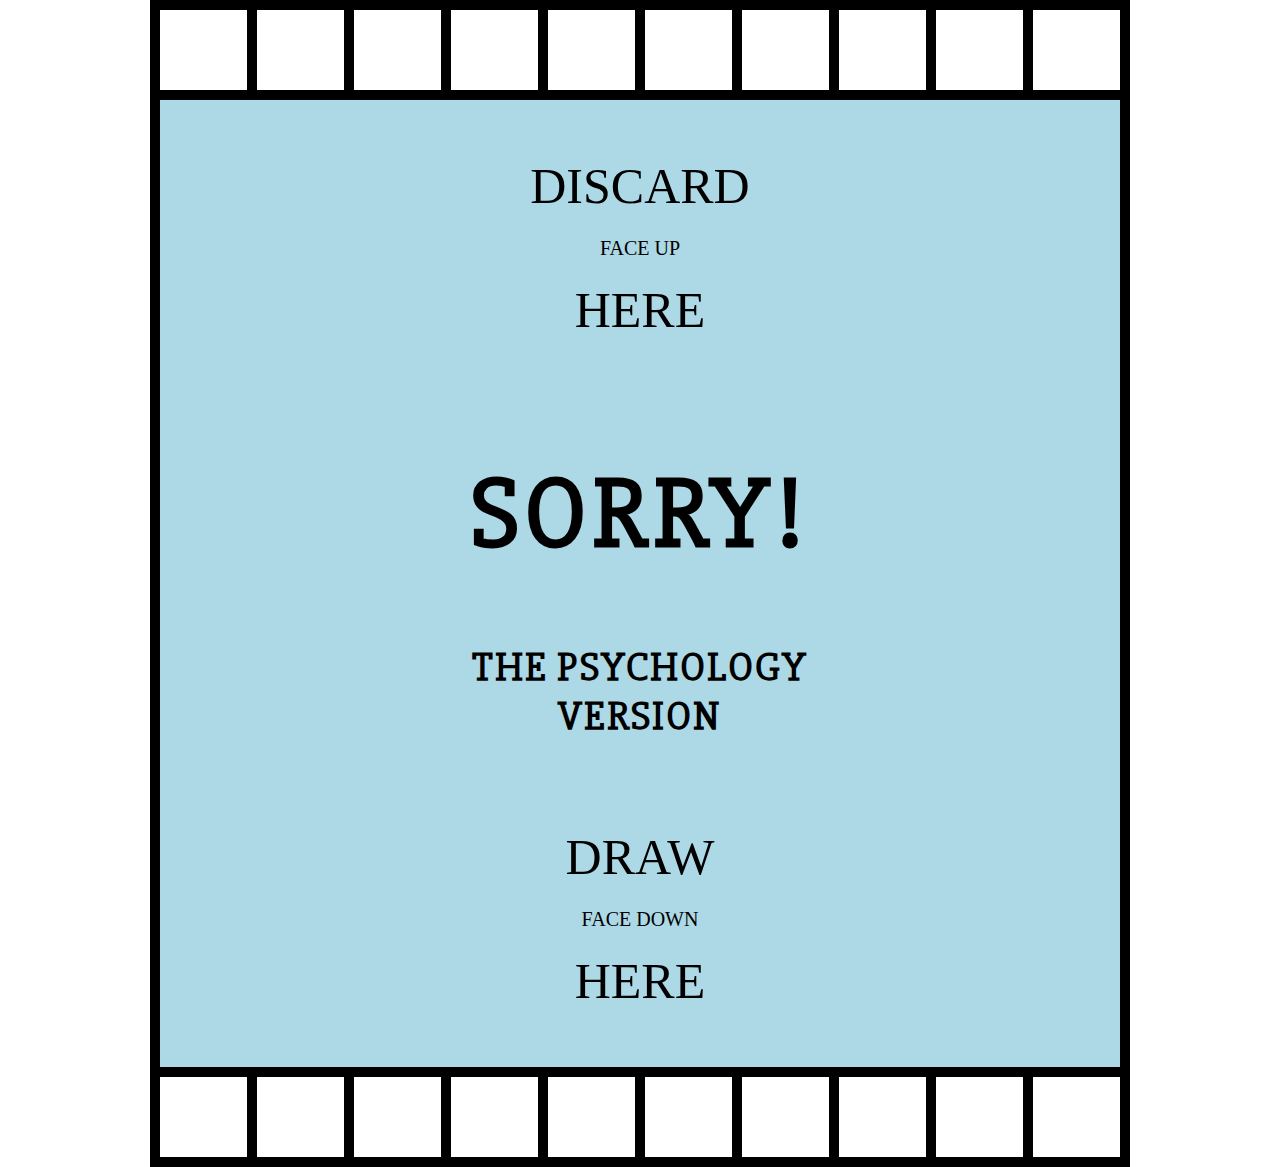
==== index.html @ 0b785bff "Fixed Top and Bottom Boxes" ====
<!DOCTYPE html>
<html>
<head>
    <meta charset="utf-8" />
    <title>Sorry! Psychology</title>
    <link rel="stylesheet" type="text/css" href="src/css/main.css" />
    <script src = "Game.js" type="text/javascript"> </script>
</head>
<body>
  <div class="table">
    <div class="board">
      <div class="topMoveArea">
      <div class="moveBlocks 1" id="sqaure"></div>
      <div class="moveBlocks 2" id="sqaure"></div>
      <div class="moveBlocks 3" id="sqaure"></div>
      <div class="moveBlocks 4" id="sqaure"></div>
      <div class="moveBlocks 5" id="sqaure"></div>
      <div class="moveBlocks 6" id="sqaure"></div>
      <div class="moveBlocks 7" id="sqaure"></div>
      <div class="moveBlocks 8" id="sqaure"></div>
      <div class="moveBlocks 9" id="sqaure"></div>
      <div class="moveBlocks 10" id="sqaure"></div>

    </div>
      <div class="center">

          <div class="cardDiscard" >
            <div class="CardActionArea">
              <p id="Text1">Discard</p>
              <p id="Text2">Face Up</p>
              <p id="Text1">Here</p>
            </div>
          </div>
          <div class="title">
            <h1>Sorry!</h1>
            <h3>The Psychology Version</h3>
          </div>
          <div class="cardDraw" >
            <div class="CardActionArea">
              <p id="Text1">Draw</p>
              <p id="Text2">Face Down</p>
              <p id="Text1">Here</p>
            </div>
          </div>
      </div>
      <div class="bottomMoveArea">
        <div class="moveBlocks 1" id="sqaure"></div>
        <div class="moveBlocks 2" id="sqaure"></div>
        <div class="moveBlocks 3" id="sqaure"></div>
        <div class="moveBlocks 4" id="sqaure"></div>
        <div class="moveBlocks 5" id="sqaure"></div>
        <div class="moveBlocks 6" id="sqaure"></div>
        <div class="moveBlocks 7" id="sqaure"></div>
        <div class="moveBlocks 8" id="sqaure"></div>
        <div class="moveBlocks 9" id="sqaure"></div>
        <div class="moveBlocks 10" id="sqaure"></div>
    </div>
    </div>
  </div>
</body>
</html>
---- src/css/main.css ----
@import url('https://fonts.googleapis.com/css?family=Slabo+27px');
/*
// =================
// COLORS
// =================
*/
	$black: #080808;
	$brown: #640303;
	$board: #fafaf8;
	$darkpurple: #5e3577;
	$lightblue: #d2eaf5;
	$purple: #b02f7c;
	$orange: #fa811d;
	$red: #f50c2b;
	$yellow: #ffed20;
	$green: #41994e;
	$darkblue: #5a6dba;

	// Property colors

	.darkpurple { background: $darkpurple; }
	.lightblue  { background: $lightblue; }
	.purple      { background: $purple; }
	.orange      { background: $orange; }
	.red         { background: $red; }
	.yellow      { background: $yellow; }
	.green       { background: $green; }
	.darkblue   { background: $darkblue; }

/*
// =================
// GLOBAL
// =================
*/
* {
	-webkit-touch-callout: none; /* iOS Safari */
	-webkit-user-select: none; /* Safari */
	-khtml-user-select: none; /* Konqueror HTML */
	-moz-user-select: none; /* Firefox */
	-ms-user-select: none; /* Internet Explorer/Edge */
	user-select: none; /* Non-prefixed version, currently
																supported by Chrome and Opera */
}
	body {
		margin: 0;
		padding: 0;
		font-weight: 300;
	  font-size: 10px;
	  color: black;
	  text-transform: uppercase;
	}
	.table {
		padding-left: 15em;
		padding-right: 15em;
	}
	.board {
		border: 5px solid black;
		margin: 0 auto;
		width: auto;
		height: auto;

	}
	/*
	// ======================
	// CENTER OF THE BOARD
	// ======================
	*/
	.center {
		height: auto;
		border: 5px solid black;
		background-color: lightblue;
	}
	.cardDiscard {
		margin: 0 auto;
		width: 300px;
		height: auto;
		margin-top: 1em;
		transform: rotate(90deg);
	}
	.cardDraw {
		margin: 0 auto;
		width: 300px;
		height: auto;
		margin-bottom: 1em;
		transform: rotate(90deg);
	}

	.CardActionArea {
		padding-top: 2em;
		padding-bottom: 2em;
		text-align: center;
		transform: rotate(-90deg);
		line-height: 12px;
	}

	#Text1 {
		font-size: 50px;
	}

	#Text2 {
		font-size: 20px;
	}

	.title {
		margin: 0 auto;
		padding: -20px;
		width: 500px;
		height: auto;
		font-family: 'Slabo 27px', serif;
		position: relative;
		text-align: center;
	}

	.title h1 {
		letter-spacing: 5px;
		text-transform: uppercase;
		font-size: 100px;
	}

	.title h3 {
		letter-spacing: 2px;
		font-size: 40px;
	}
	/*
	// ======================
	// EDGE OF THE BOARD
	// ======================
	*/
	#square {

	}
	.moveBlocks {
		width: auto;
		height: 80px;
		border: 5px solid black;
		color: #0000;

	}
	.topMoveArea {
		display: grid;
		grid-template-columns: repeat(10, 1fr);
		grid-template-rows: auto;
	}
	.bottomMoveArea {
		display: grid;
		grid-template-columns: repeat(10, 1fr);
		grid-template-rows: auto;
	}
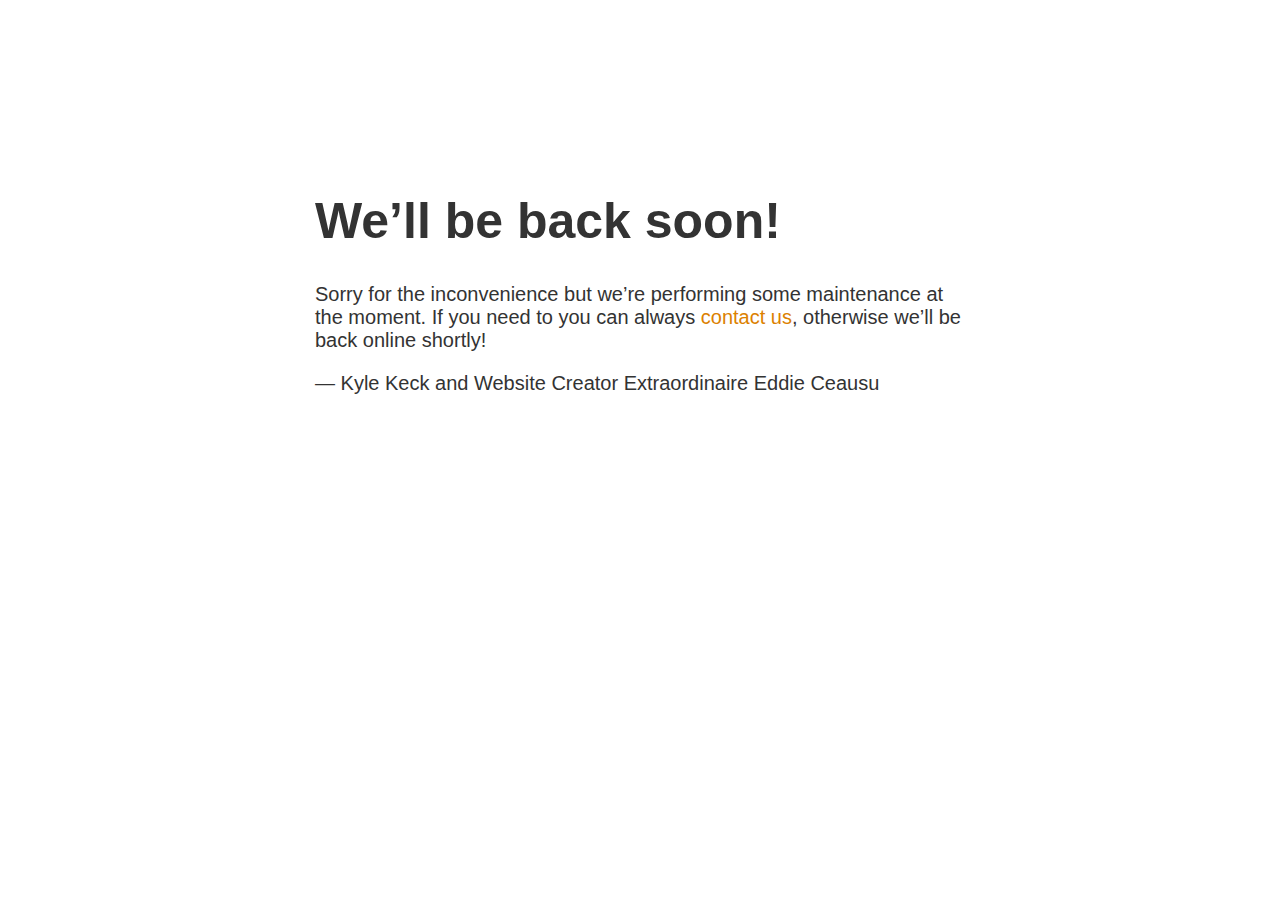
==== commit a02e1f53: "moved files" ====
--- a/index.html
+++ b/index.html
@@ -1,61 +1,18 @@
-<!DOCTYPE html>
-<html>
-<head>
-    <meta charset="utf-8" />
-    <title>Sorry! Psychology</title>
-    <link rel="stylesheet" type="text/css" href="src/css/main.css" />
-    <script src = "Game.js" type="text/javascript"> </script>
-</head>
-<body>
-  <div class="table">
-    <div class="board">
-      <div class="topMoveArea">
-      <div class="moveBlocks 1" id="sqaure"></div>
-      <div class="moveBlocks 2" id="sqaure"></div>
-      <div class="moveBlocks 3" id="sqaure"></div>
-      <div class="moveBlocks 4" id="sqaure"></div>
-      <div class="moveBlocks 5" id="sqaure"></div>
-      <div class="moveBlocks 6" id="sqaure"></div>
-      <div class="moveBlocks 7" id="sqaure"></div>
-      <div class="moveBlocks 8" id="sqaure"></div>
-      <div class="moveBlocks 9" id="sqaure"></div>
-      <div class="moveBlocks 10" id="sqaure"></div>
+<!doctype html>
+<title>Site Maintenance</title>
+<style>
+  body { text-align: center; padding: 150px; }
+  h1 { font-size: 50px; }
+  body { font: 20px Helvetica, sans-serif; color: #333; }
+  article { display: block; text-align: left; width: 650px; margin: 0 auto; }
+  a { color: #dc8100; text-decoration: none; }
+  a:hover { color: #333; text-decoration: none; }
+</style>
 
+<article>
+    <h1>We&rsquo;ll be back soon!</h1>
+    <div>
+        <p>Sorry for the inconvenience but we&rsquo;re performing some maintenance at the moment. If you need to you can always <a href="mailto:s807230@student.knoxschools.org">contact us</a>, otherwise we&rsquo;ll be back online shortly!</p>
+        <p>&mdash; Kyle Keck and Website Creator Extraordinaire Eddie Ceausu</p>
     </div>
-      <div class="center">
-
-          <div class="cardDiscard" >
-            <div class="CardActionArea">
-              <p id="Text1">Discard</p>
-              <p id="Text2">Face Up</p>
-              <p id="Text1">Here</p>
-            </div>
-          </div>
-          <div class="title">
-            <h1>Sorry!</h1>
-            <h3>The Psychology Version</h3>
-          </div>
-          <div class="cardDraw" >
-            <div class="CardActionArea">
-              <p id="Text1">Draw</p>
-              <p id="Text2">Face Down</p>
-              <p id="Text1">Here</p>
-            </div>
-          </div>
-      </div>
-      <div class="bottomMoveArea">
-        <div class="moveBlocks 1" id="sqaure"></div>
-        <div class="moveBlocks 2" id="sqaure"></div>
-        <div class="moveBlocks 3" id="sqaure"></div>
-        <div class="moveBlocks 4" id="sqaure"></div>
-        <div class="moveBlocks 5" id="sqaure"></div>
-        <div class="moveBlocks 6" id="sqaure"></div>
-        <div class="moveBlocks 7" id="sqaure"></div>
-        <div class="moveBlocks 8" id="sqaure"></div>
-        <div class="moveBlocks 9" id="sqaure"></div>
-        <div class="moveBlocks 10" id="sqaure"></div>
-    </div>
-    </div>
-  </div>
-</body>
-</html>
+</article>
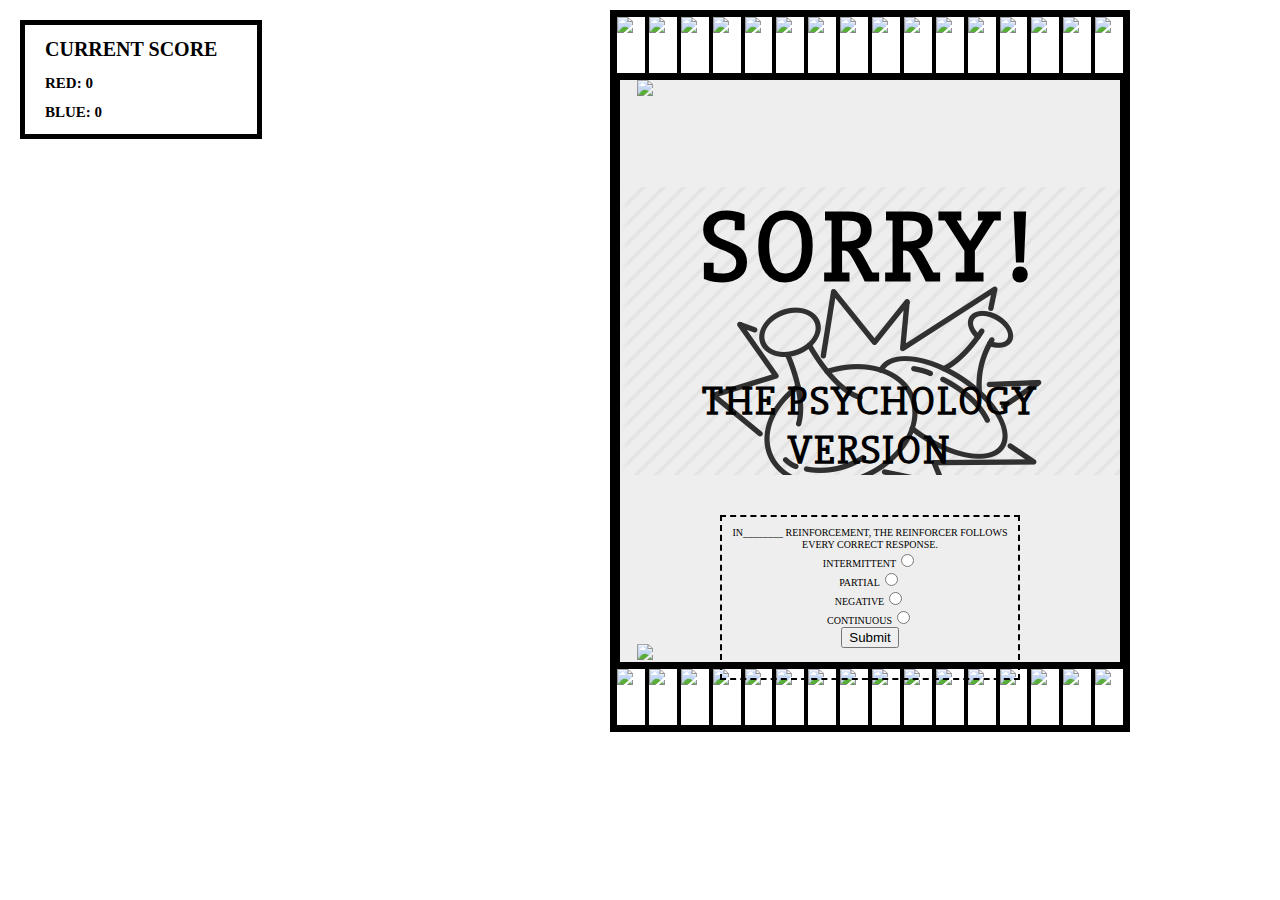
==== commit 39f929f0: "Final changes for the day" ====
--- a/index.html
+++ b/index.html
@@ -1,18 +1,123 @@
-<!doctype html>
-<title>Site Maintenance</title>
-<style>
-  body { text-align: center; padding: 150px; }
-  h1 { font-size: 50px; }
-  body { font: 20px Helvetica, sans-serif; color: #333; }
-  article { display: block; text-align: left; width: 650px; margin: 0 auto; }
-  a { color: #dc8100; text-decoration: none; }
-  a:hover { color: #333; text-decoration: none; }
-</style>
+<!DOCTYPE html>
+<html>
 
-<article>
-    <h1>We&rsquo;ll be back soon!</h1>
-    <div>
-        <p>Sorry for the inconvenience but we&rsquo;re performing some maintenance at the moment. If you need to you can always <a href="mailto:s807230@student.knoxschools.org">contact us</a>, otherwise we&rsquo;ll be back online shortly!</p>
-        <p>&mdash; Kyle Keck and Website Creator Extraordinaire Eddie Ceausu</p>
+<head>
+    <meta charset="utf-8" />
+    <title>Sorry! Psychology</title>
+    <link rel="stylesheet" type="text/css" href="src/css/main.css" />
+    <!-- Global site tag (gtag.js) - Google Analytics -->
+    <script async src="https://www.googletagmanager.com/gtag/js?id=UA-119138672-1"></script>
+    <script>
+      window.dataLayer = window.dataLayer || [];
+      function gtag(){dataLayer.push(arguments);}
+      gtag('js', new Date());
+
+      gtag('config', 'UA-119138672-1');
+    </script>
+
+    <script src="src/js/Game.js" type="text/javascript"></script>
+</head>
+
+<body>
+  <div class="scoreTable">
+    <p class="currentScore">
+      <h1>Current Score</h1>
+      <h2 id="Score 1">Red: 0</h2>
+      <h2 id="Score 2">Blue: 0</h2>
+      <p class="modifyable">
+      </p>
+    </p>
+  </div>
+    <div class="table">
+
+        <div class="board">
+
+            <div class="horizontal-row top-row">
+                <div class="moveBlocks 1"><img class="interImg" src="src/tools/gfx/blue-piece.jpg"></div>
+                <div class="moveBlocks 2"><img class="interImg" src="src/tools/gfx/blank.jpg"></div>
+                <div class="moveBlocks 3"><img class="interImg" src="src/tools/gfx/blank.jpg"></div>
+                <div class="moveBlocks 4"><img class="interImg" src="src/tools/gfx/blank.jpg"></div>
+                <div class="moveBlocks 5"><img class="interImg" src="src/tools/gfx/blank.jpg"></div>
+                <div class="moveBlocks 6"><img class="interImg" src="src/tools/gfx/blank.jpg"></div>
+                <div class="moveBlocks 7"><img class="interImg" src="src/tools/gfx/blank.jpg"></div>
+                <div class="moveBlocks 8"><img class="interImg" src="src/tools/gfx/blank.jpg"></div>
+                <div class="moveBlocks 9"><img class="interImg" src="src/tools/gfx/blank.jpg"></div>
+                <div class="moveBlocks 10"><img class="interImg" src="src/tools/gfx/blank.jpg"></div>
+                <div class="moveBlocks 11"><img class="interImg" src="src/tools/gfx/blank.jpg"></div>
+                <div class="moveBlocks 12"><img class="interImg" src="src/tools/gfx/blank.jpg"></div>
+                <div class="moveBlocks 13"><img class="interImg" src="src/tools/gfx/blank.jpg"></div>
+                <div class="moveBlocks 14"><img class="interImg" src="src/tools/gfx/blank.jpg"></div>
+                <div class="moveBlocks 15"><img class="interImg" src="src/tools/gfx/blank.jpg"></div>
+                <div class="moveBlocks 16"><img class="interImg" src="src/tools/gfx/blank.jpg"></div>
+
+            </div>
+
+            <div class="center">
+
+                <div class="content">
+                  <div class="start-blue">
+                      <img src="src/tools/gfx/blue-start-four.png">
+                  </div>
+                    <div class="cardDiscard">
+                        <div class="Previous-Question">
+                            <p id="Text2"></p>
+                        </div>
+                    </div>
+
+
+
+                </div>
+                <div class="title">
+                    <h1>Sorry!</h1>
+                    <h3>The Psychology Version</h3>
+                </div>
+                <div class="content">
+                    <div class="cardDraw">
+                        <div class="Current-Question">
+                            <p id="Text1">
+                              <form action="">
+                                In________ reinforcement, the reinforcer follows every correct response.<br>
+                                intermittent<input type="radio" value="A">
+                                <br>
+                                partial<input type="radio" value="B">
+                                <br>
+                                negative<input type="radio" value="C">
+                                <br>
+                                Continuous<input type="radio" value="D">
+                                <br>
+                                <input type="submit" value="Submit">
+                              </form>
+</p>
+                        </div>
+                    </div>
+                    <div class="start-red">
+                        <img src="src/tools/gfx/red-start-four.png">
+                    </div>
+
+                </div>
+            </div>
+
+            <div class="horizontal-row bottom-row">
+                <div class="moveBlocks 17"><img class="interImg" src="src/tools/gfx/red-piece.jpg"></div>
+                <div class="moveBlocks 18"><img class="interImg" src="src/tools/gfx/blank.jpg"></div>
+                <div class="moveBlocks 19"><img class="interImg" src="src/tools/gfx/blank.jpg"></div>
+                <div class="moveBlocks 20"><img class="interImg" src="src/tools/gfx/blank.jpg"></div>
+                <div class="moveBlocks 21"><img class="interImg" src="src/tools/gfx/blank.jpg"></div>
+                <div class="moveBlocks 22"><img class="interImg" src="src/tools/gfx/blank.jpg"></div>
+                <div class="moveBlocks 23"><img class="interImg" src="src/tools/gfx/blank.jpg"></div>
+                <div class="moveBlocks 24"><img class="interImg" src="src/tools/gfx/blank.jpg"></div>
+                <div class="moveBlocks 25"><img class="interImg" src="src/tools/gfx/blank.jpg"></div>
+                <div class="moveBlocks 26"><img class="interImg" src="src/tools/gfx/blank.jpg"></div>
+                <div class="moveBlocks 27"><img class="interImg" src="src/tools/gfx/blank.jpg"></div>
+                <div class="moveBlocks 28"><img class="interImg" src="src/tools/gfx/blank.jpg"></div>
+                <div class="moveBlocks 29"><img class="interImg" src="src/tools/gfx/blank.jpg"></div>
+                <div class="moveBlocks 30"><img class="interImg" src="src/tools/gfx/blank.jpg"></div>
+                <div class="moveBlocks 31"><img class="interImg" src="src/tools/gfx/blank.jpg"></div>
+                <div class="moveBlocks 32"><img class="interImg" src="src/tools/gfx/blank.jpg"></div>
+            </div>
+
+        </div>
     </div>
-</article>
+</body>
+
+</html>
--- a/src/css/main.css
+++ b/src/css/main.css
@@ -0,0 +1,175 @@
+@import url('https://fonts.googleapis.com/css?family=Slabo+27px');
+/*
+// =================
+// COLORS
+// =================
+*/
+	$black: #080808;
+	$brown: #640303;
+	$board: #fafaf8;
+	$darkpurple: #5e3577;
+	$lightblue: #d2eaf5;
+	$purple: #b02f7c;
+	$orange: #fa811d;
+	$red: #f50c2b;
+	$yellow: #ffed20;
+	$green: #41994e;
+	$darkblue: #5a6dba;
+
+	// Property colors
+
+	.darkpurple { background: $darkpurple; }
+	.lightblue  { background: $lightblue; }
+	.purple      { background: $purple; }
+	.orange      { background: $orange; }
+	.red         { background: $red; }
+	.yellow      { background: $yellow; }
+	.green       { background: $green; }
+	.darkblue   { background: $darkblue; }
+
+/*
+// =================
+// GLOBAL
+// =================
+*/
+
+	body {
+		margin: 0;
+		padding: 0;
+		font-weight: 300;
+	  font-size: 10px;
+	  color: black;
+	  text-transform: uppercase;
+	}
+	.table {
+		padding-left: 15em;
+		padding-right: 15em;
+
+	}
+	.board {
+		border: 5px solid black;
+		margin: 0 auto;
+		margin-top: 1em;
+		margin-bottom: 1em;
+		width: auto;
+		height: auto;
+		float: right;
+	}
+	.scoreTable {
+		border: 5px solid black;
+		margin: 0 auto;
+		padding-right: 4em;
+		padding-left: 2em;
+		margin-left: 2em;
+    margin-top: 2em;
+		width: auto;
+		height: auto;
+		float: left;
+	}
+	/*
+	// ======================
+	// CENTER OF THE BOARD
+	// ======================
+	*/
+	.center {
+		height: auto;
+		border: 5px solid black;
+		background-color: #eee;
+	}
+	.content {
+		width: 100%;
+		text-align: center;
+	}
+	.cardDiscard {
+		display: inline-block;
+		margin: 0 auto;
+		width: 300px;
+		margin-top: 1em;
+		transform: rotate(90deg);
+	}
+	.cardDraw {
+		display: inline-block;
+		margin: 0 auto;
+		width: 300px;
+		height: auto;
+		margin-bottom: -4em;
+		transform: rotate(90deg);
+	}
+
+	.Current-Question {
+		height: auto;
+		padding-bottom: 2em;
+		border: 2px dashed black;
+		text-align: center;
+		transform: rotate(-90deg);
+		line-height: 12px;
+	}
+	.start-red {
+		width: 50px;
+
+	}
+	.home-red {
+		left: 50;
+		width: 50px;
+
+	}
+	.home-blue {
+		width: 50px;
+
+	}
+	.start-blue {
+		width: 50px;
+
+	}
+	#Text1, #Text2{
+		font-size: 150px !;
+		font-weight: bold;
+	}
+
+
+	.title {
+		margin: 0 auto;
+		padding: -20px;
+		width: 500px;
+		height: auto;
+		font-family: 'Slabo 27px', serif;
+		position: relative;
+		text-align: center;
+		background: url("../tools/gfx/HomePicture.png");
+		background-position-y: 25%;
+	}
+
+	.title h1 {
+		letter-spacing: 5px;
+		text-transform: uppercase;
+		font-size: 100px;
+	}
+
+	.title h3 {
+		letter-spacing: 2px;
+		font-size: 40px;
+		font-weight: bold;
+	}
+
+	/*
+	// ======================
+	// MOVE AREA OF THE BOARD
+	// ======================
+	*/
+
+	.moveBlocks {
+		border: 2px solid black;
+		color: #0000;
+	}
+	.interImg {
+		height: 60px;
+		width: auto;
+		overflow: hidden;
+	}
+	.horizontal-row {
+		display: grid;
+		grid-template-columns: repeat(16, 1fr);
+		grid-template-rows: auto;
+		width: auto;
+		height: 60px;
+	}
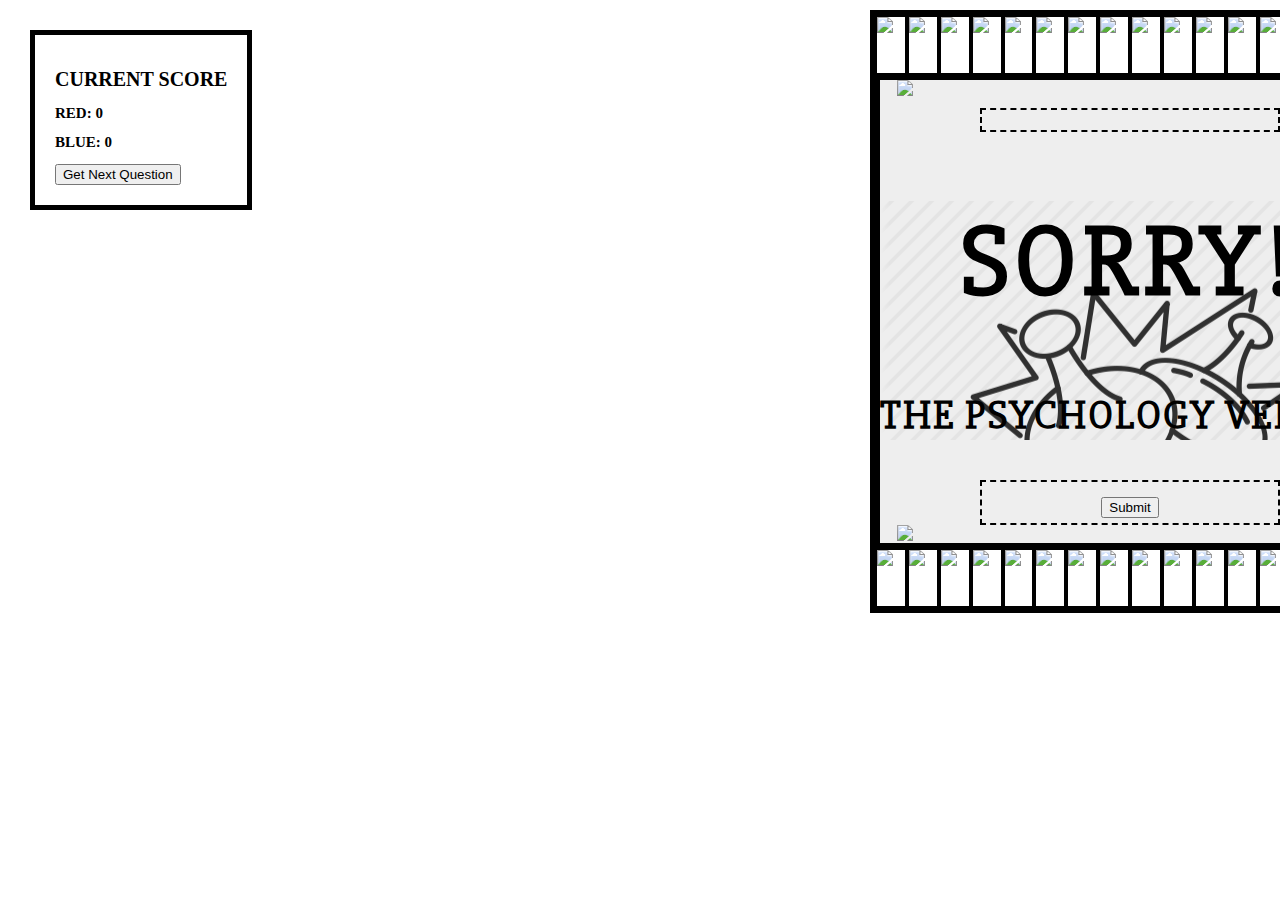
==== commit 81b82f40: "Finished Question Parser and formatting questions" ====
--- a/index.html
+++ b/index.html
@@ -2,23 +2,27 @@
 <html>
 
 <head>
-    <meta charset="utf-8" />
-    <title>Sorry! Psychology</title>
-    <link rel="stylesheet" type="text/css" href="src/css/main.css" />
+  <meta charset="utf-8" />
+  <title>Sorry! Psychology</title>
+  <link rel="stylesheet" type="text/css" href="src/css/main.css" />
     <!-- Global site tag (gtag.js) - Google Analytics -->
-    <script async src="https://www.googletagmanager.com/gtag/js?id=UA-119138672-1"></script>
-    <script>
+  <script async src="https://www.googletagmanager.com/gtag/js?id=UA-119138672-1"></script>
+  <script>
+    if(/(android|bb\d+|meego).+mobile|avantgo|bada\/|blackberry|blazer|compal|elaine|fennec|hiptop|iemobile|ip(hone|od)|ipad|iris|kindle|Android|Silk|lge |maemo|midp|mmp|netfront|opera m(ob|in)i|palm( os)?|phone|p(ixi|re)\/|plucker|pocket|psp|series(4|6)0|symbian|treo|up\.(browser|link)|vodafone|wap|windows (ce|phone)|xda|xiino/i.test(navigator.userAgent)
+    || /1207|6310|6590|3gso|4thp|50[1-6]i|770s|802s|a wa|abac|ac(er|oo|s\-)|ai(ko|rn)|al(av|ca|co)|amoi|an(ex|ny|yw)|aptu|ar(ch|go)|as(te|us)|attw|au(di|\-m|r |s )|avan|be(ck|ll|nq)|bi(lb|rd)|bl(ac|az)|br(e|v)w|bumb|bw\-(n|u)|c55\/|capi|ccwa|cdm\-|cell|chtm|cldc|cmd\-|co(mp|nd)|craw|da(it|ll|ng)|dbte|dc\-s|devi|dica|dmob|do(c|p)o|ds(12|\-d)|el(49|ai)|em(l2|ul)|er(ic|k0)|esl8|ez([4-7]0|os|wa|ze)|fetc|fly(\-|_)|g1 u|g560|gene|gf\-5|g\-mo|go(\.w|od)|gr(ad|un)|haie|hcit|hd\-(m|p|t)|hei\-|hi(pt|ta)|hp( i|ip)|hs\-c|ht(c(\-| |_|a|g|p|s|t)|tp)|hu(aw|tc)|i\-(20|go|ma)|i230|iac( |\-|\/)|ibro|idea|ig01|ikom|im1k|inno|ipaq|iris|ja(t|v)a|jbro|jemu|jigs|kddi|keji|kgt( |\/)|klon|kpt |kwc\-|kyo(c|k)|le(no|xi)|lg( g|\/(k|l|u)|50|54|\-[a-w])|libw|lynx|m1\-w|m3ga|m50\/|ma(te|ui|xo)|mc(01|21|ca)|m\-cr|me(rc|ri)|mi(o8|oa|ts)|mmef|mo(01|02|bi|de|do|t(\-| |o|v)|zz)|mt(50|p1|v )|mwbp|mywa|n10[0-2]|n20[2-3]|n30(0|2)|n50(0|2|5)|n7(0(0|1)|10)|ne((c|m)\-|on|tf|wf|wg|wt)|nok(6|i)|nzph|o2im|op(ti|wv)|oran|owg1|p800|pan(a|d|t)|pdxg|pg(13|\-([1-8]|c))|phil|pire|pl(ay|uc)|pn\-2|po(ck|rt|se)|prox|psio|pt\-g|qa\-a|qc(07|12|21|32|60|\-[2-7]|i\-)|qtek|r380|r600|raks|rim9|ro(ve|zo)|s55\/|sa(ge|ma|mm|ms|ny|va)|sc(01|h\-|oo|p\-)|sdk\/|se(c(\-|0|1)|47|mc|nd|ri)|sgh\-|shar|sie(\-|m)|sk\-0|sl(45|id)|sm(al|ar|b3|it|t5)|so(ft|ny)|sp(01|h\-|v\-|v )|sy(01|mb)|t2(18|50)|t6(00|10|18)|ta(gt|lk)|tcl\-|tdg\-|tel(i|m)|tim\-|t\-mo|to(pl|sh)|ts(70|m\-|m3|m5)|tx\-9|up(\.b|g1|si)|utst|v400|v750|veri|vi(rg|te)|vk(40|5[0-3]|\-v)|vm40|voda|vulc|vx(52|53|60|61|70|80|81|83|85|98)|w3c(\-| )|webc|whit|wi(g |nc|nw)|wmlb|wonu|x700|yas\-|your|zeto|zte\-/i.test(navigator.userAgent.substr(0,4))) {
+    window.location = 'src/tools/index.html';
+  }
       window.dataLayer = window.dataLayer || [];
       function gtag(){dataLayer.push(arguments);}
       gtag('js', new Date());
 
       gtag('config', 'UA-119138672-1');
     </script>
-
-    <script src="src/js/Game.js" type="text/javascript"></script>
 </head>
 
 <body>
+  <div class="table">
+
   <div class="scoreTable">
     <p class="currentScore">
       <h1>Current Score</h1>
@@ -27,8 +31,8 @@
       <p class="modifyable">
       </p>
     </p>
+    <button name="nextQuestion" onclick="questionHandler()">Get Next Question</button>
   </div>
-    <div class="table">
 
         <div class="board">
 
@@ -63,9 +67,6 @@
                             <p id="Text2"></p>
                         </div>
                     </div>
-
-
-
                 </div>
                 <div class="title">
                     <h1>Sorry!</h1>
@@ -74,20 +75,12 @@
                 <div class="content">
                     <div class="cardDraw">
                         <div class="Current-Question">
-                            <p id="Text1">
-                              <form action="">
-                                In________ reinforcement, the reinforcer follows every correct response.<br>
-                                intermittent<input type="radio" value="A">
-                                <br>
-                                partial<input type="radio" value="B">
-                                <br>
-                                negative<input type="radio" value="C">
-                                <br>
-                                Continuous<input type="radio" value="D">
-                                <br>
-                                <input type="submit" value="Submit">
-                              </form>
-</p>
+                          <form action="">
+                              <p id="Text1">
+
+                              </p>
+                            <input type="submit" name="Submit" onclick="">
+                          </form>
                         </div>
                     </div>
                     <div class="start-red">
@@ -117,7 +110,8 @@
             </div>
 
         </div>
-    </div>
+     </div>
+<script src="src/js/Game.js" type="text/javascript"></script>
 </body>
 
 </html>
--- a/src/css/main.css
+++ b/src/css/main.css
@@ -39,31 +39,32 @@
 		font-weight: 300;
 	  font-size: 10px;
 	  color: black;
+
 	  text-transform: uppercase;
 	}
 	.table {
-		padding-left: 15em;
-		padding-right: 15em;
-
+		position: static;
+		overflow: scroll;
+		white-space: nowrap;
+		padding: 1em;
+		width: 1400px;
+		height: auto;
 	}
 	.board {
+		display: inline-block;
+		margin: 0 auto;
+		margin-right: 2em;
 		border: 5px solid black;
-		margin: 0 auto;
-		margin-top: 1em;
-		margin-bottom: 1em;
 		width: auto;
 		height: auto;
 		float: right;
 	}
 	.scoreTable {
+		display: inline-block;
+		margin-top: 10em;
 		border: 5px solid black;
-		margin: 0 auto;
-		padding-right: 4em;
-		padding-left: 2em;
-		margin-left: 2em;
-    margin-top: 2em;
-		width: auto;
-		height: auto;
+		margin: 2em;
+		padding: 2em;
 		float: left;
 	}
 	/*
@@ -89,16 +90,16 @@
 	}
 	.cardDraw {
 		display: inline-block;
+		white-space: normal;
 		margin: 0 auto;
 		width: 300px;
 		height: auto;
-		margin-bottom: -4em;
+		/* margin-bottom: -4em; */
 		transform: rotate(90deg);
 	}
-
-	.Current-Question {
+	.Current-Question, .Previous-Question {
 		height: auto;
-		padding-bottom: 2em;
+		padding: .5em;
 		border: 2px dashed black;
 		text-align: center;
 		transform: rotate(-90deg);
@@ -164,7 +165,7 @@
 	.interImg {
 		height: 60px;
 		width: auto;
-		overflow: hidden;
+		overflow: scroll;
 	}
 	.horizontal-row {
 		display: grid;
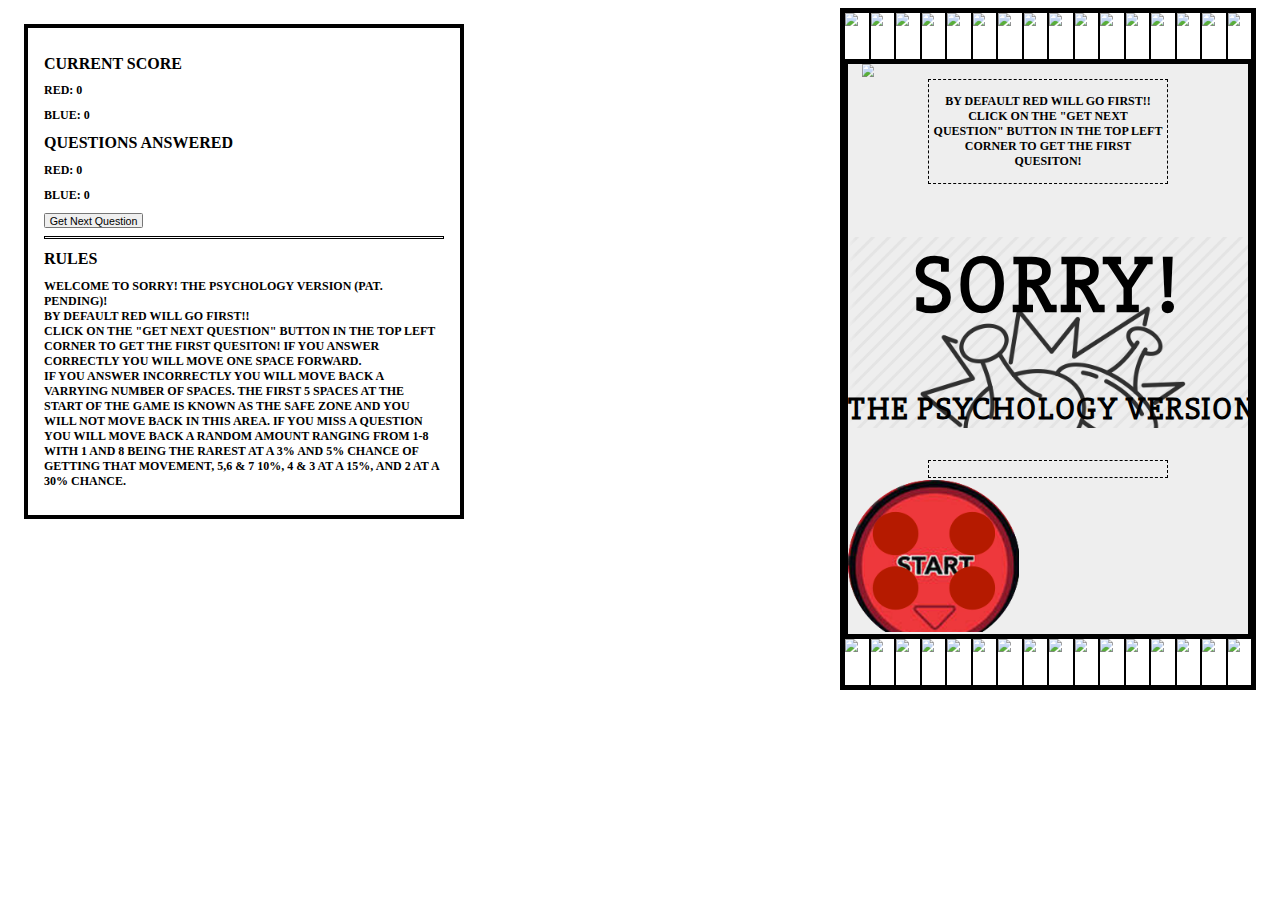
==== commit c22f1125: "Finished game movement" ====
--- a/index.html
+++ b/index.html
@@ -5,113 +5,138 @@
   <meta charset="utf-8" />
   <title>Sorry! Psychology</title>
   <link rel="stylesheet" type="text/css" href="src/css/main.css" />
-    <!-- Global site tag (gtag.js) - Google Analytics -->
+
+  <!-- Global site tag (gtag.js) - Google Analytics -->
   <script async src="https://www.googletagmanager.com/gtag/js?id=UA-119138672-1"></script>
+
   <script>
-    if(/(android|bb\d+|meego).+mobile|avantgo|bada\/|blackberry|blazer|compal|elaine|fennec|hiptop|iemobile|ip(hone|od)|ipad|iris|kindle|Android|Silk|lge |maemo|midp|mmp|netfront|opera m(ob|in)i|palm( os)?|phone|p(ixi|re)\/|plucker|pocket|psp|series(4|6)0|symbian|treo|up\.(browser|link)|vodafone|wap|windows (ce|phone)|xda|xiino/i.test(navigator.userAgent)
-    || /1207|6310|6590|3gso|4thp|50[1-6]i|770s|802s|a wa|abac|ac(er|oo|s\-)|ai(ko|rn)|al(av|ca|co)|amoi|an(ex|ny|yw)|aptu|ar(ch|go)|as(te|us)|attw|au(di|\-m|r |s )|avan|be(ck|ll|nq)|bi(lb|rd)|bl(ac|az)|br(e|v)w|bumb|bw\-(n|u)|c55\/|capi|ccwa|cdm\-|cell|chtm|cldc|cmd\-|co(mp|nd)|craw|da(it|ll|ng)|dbte|dc\-s|devi|dica|dmob|do(c|p)o|ds(12|\-d)|el(49|ai)|em(l2|ul)|er(ic|k0)|esl8|ez([4-7]0|os|wa|ze)|fetc|fly(\-|_)|g1 u|g560|gene|gf\-5|g\-mo|go(\.w|od)|gr(ad|un)|haie|hcit|hd\-(m|p|t)|hei\-|hi(pt|ta)|hp( i|ip)|hs\-c|ht(c(\-| |_|a|g|p|s|t)|tp)|hu(aw|tc)|i\-(20|go|ma)|i230|iac( |\-|\/)|ibro|idea|ig01|ikom|im1k|inno|ipaq|iris|ja(t|v)a|jbro|jemu|jigs|kddi|keji|kgt( |\/)|klon|kpt |kwc\-|kyo(c|k)|le(no|xi)|lg( g|\/(k|l|u)|50|54|\-[a-w])|libw|lynx|m1\-w|m3ga|m50\/|ma(te|ui|xo)|mc(01|21|ca)|m\-cr|me(rc|ri)|mi(o8|oa|ts)|mmef|mo(01|02|bi|de|do|t(\-| |o|v)|zz)|mt(50|p1|v )|mwbp|mywa|n10[0-2]|n20[2-3]|n30(0|2)|n50(0|2|5)|n7(0(0|1)|10)|ne((c|m)\-|on|tf|wf|wg|wt)|nok(6|i)|nzph|o2im|op(ti|wv)|oran|owg1|p800|pan(a|d|t)|pdxg|pg(13|\-([1-8]|c))|phil|pire|pl(ay|uc)|pn\-2|po(ck|rt|se)|prox|psio|pt\-g|qa\-a|qc(07|12|21|32|60|\-[2-7]|i\-)|qtek|r380|r600|raks|rim9|ro(ve|zo)|s55\/|sa(ge|ma|mm|ms|ny|va)|sc(01|h\-|oo|p\-)|sdk\/|se(c(\-|0|1)|47|mc|nd|ri)|sgh\-|shar|sie(\-|m)|sk\-0|sl(45|id)|sm(al|ar|b3|it|t5)|so(ft|ny)|sp(01|h\-|v\-|v )|sy(01|mb)|t2(18|50)|t6(00|10|18)|ta(gt|lk)|tcl\-|tdg\-|tel(i|m)|tim\-|t\-mo|to(pl|sh)|ts(70|m\-|m3|m5)|tx\-9|up(\.b|g1|si)|utst|v400|v750|veri|vi(rg|te)|vk(40|5[0-3]|\-v)|vm40|voda|vulc|vx(52|53|60|61|70|80|81|83|85|98)|w3c(\-| )|webc|whit|wi(g |nc|nw)|wmlb|wonu|x700|yas\-|your|zeto|zte\-/i.test(navigator.userAgent.substr(0,4))) {
-    window.location = 'src/tools/index.html';
-  }
-      window.dataLayer = window.dataLayer || [];
-      function gtag(){dataLayer.push(arguments);}
-      gtag('js', new Date());
+    if (
+      /(android|bb\d+|meego).+mobile|avantgo|bada\/|blackberry|blazer|compal|elaine|fennec|hiptop|iemobile|ip(hone|od)|ipad|iris|kindle|Android|Silk|lge |maemo|midp|mmp|netfront|opera m(ob|in)i|palm( os)?|phone|p(ixi|re)\/|plucker|pocket|psp|series(4|6)0|symbian|treo|up\.(browser|link)|vodafone|wap|windows (ce|phone)|xda|xiino/i
+      .test(navigator.userAgent) ||
+      /1207|6310|6590|3gso|4thp|50[1-6]i|770s|802s|a wa|abac|ac(er|oo|s\-)|ai(ko|rn)|al(av|ca|co)|amoi|an(ex|ny|yw)|aptu|ar(ch|go)|as(te|us)|attw|au(di|\-m|r |s )|avan|be(ck|ll|nq)|bi(lb|rd)|bl(ac|az)|br(e|v)w|bumb|bw\-(n|u)|c55\/|capi|ccwa|cdm\-|cell|chtm|cldc|cmd\-|co(mp|nd)|craw|da(it|ll|ng)|dbte|dc\-s|devi|dica|dmob|do(c|p)o|ds(12|\-d)|el(49|ai)|em(l2|ul)|er(ic|k0)|esl8|ez([4-7]0|os|wa|ze)|fetc|fly(\-|_)|g1 u|g560|gene|gf\-5|g\-mo|go(\.w|od)|gr(ad|un)|haie|hcit|hd\-(m|p|t)|hei\-|hi(pt|ta)|hp( i|ip)|hs\-c|ht(c(\-| |_|a|g|p|s|t)|tp)|hu(aw|tc)|i\-(20|go|ma)|i230|iac( |\-|\/)|ibro|idea|ig01|ikom|im1k|inno|ipaq|iris|ja(t|v)a|jbro|jemu|jigs|kddi|keji|kgt( |\/)|klon|kpt |kwc\-|kyo(c|k)|le(no|xi)|lg( g|\/(k|l|u)|50|54|\-[a-w])|libw|lynx|m1\-w|m3ga|m50\/|ma(te|ui|xo)|mc(01|21|ca)|m\-cr|me(rc|ri)|mi(o8|oa|ts)|mmef|mo(01|02|bi|de|do|t(\-| |o|v)|zz)|mt(50|p1|v )|mwbp|mywa|n10[0-2]|n20[2-3]|n30(0|2)|n50(0|2|5)|n7(0(0|1)|10)|ne((c|m)\-|on|tf|wf|wg|wt)|nok(6|i)|nzph|o2im|op(ti|wv)|oran|owg1|p800|pan(a|d|t)|pdxg|pg(13|\-([1-8]|c))|phil|pire|pl(ay|uc)|pn\-2|po(ck|rt|se)|prox|psio|pt\-g|qa\-a|qc(07|12|21|32|60|\-[2-7]|i\-)|qtek|r380|r600|raks|rim9|ro(ve|zo)|s55\/|sa(ge|ma|mm|ms|ny|va)|sc(01|h\-|oo|p\-)|sdk\/|se(c(\-|0|1)|47|mc|nd|ri)|sgh\-|shar|sie(\-|m)|sk\-0|sl(45|id)|sm(al|ar|b3|it|t5)|so(ft|ny)|sp(01|h\-|v\-|v )|sy(01|mb)|t2(18|50)|t6(00|10|18)|ta(gt|lk)|tcl\-|tdg\-|tel(i|m)|tim\-|t\-mo|to(pl|sh)|ts(70|m\-|m3|m5)|tx\-9|up(\.b|g1|si)|utst|v400|v750|veri|vi(rg|te)|vk(40|5[0-3]|\-v)|vm40|voda|vulc|vx(52|53|60|61|70|80|81|83|85|98)|w3c(\-| )|webc|whit|wi(g |nc|nw)|wmlb|wonu|x700|yas\-|your|zeto|zte\-/i
+      .test(navigator.userAgent.substr(0, 4)))
+      window.location = 'mobileSite.html';
 
-      gtag('config', 'UA-119138672-1');
-    </script>
+    window.dataLayer = window.dataLayer || [];
+
+    function gtag() {
+      dataLayer.push(arguments);
+    }
+    gtag('js', new Date());
+
+    gtag('config', 'UA-119138672-1');
+  </script>
 </head>
 
 <body>
   <div class="table">
 
-  <div class="scoreTable">
-    <p class="currentScore">
-      <h1>Current Score</h1>
-      <h2 id="Score 1">Red: 0</h2>
-      <h2 id="Score 2">Blue: 0</h2>
-      <p class="modifyable">
+    <div class="scoreTable">
+      <p>
+        <h1>Current Score</h1>
+        <h2 id="Score 1">Red: 0</h2>
+        <h2 id="Score 2">Blue: 0</h2>
       </p>
-    </p>
-    <button name="nextQuestion" onclick="questionHandler()">Get Next Question</button>
+      <p>
+        <h1>Questions Answered</h1>
+        <h2 id="Answered 1">Red: 0</h2>
+        <h2 id="Answered 2">Blue: 0</h2>
+      </p>
+      <button name="nextQuestion" onclick="gameControl()">Get Next Question</button>
+      <hr>
+      <p wordwrap ="normal">
+        <h1>Rules</h1>
+        <h2 >Welcome to Sorry! The Psychology Version (pat. pending)!<br />By default Red will go first!!<br />
+        Click on the "Get Next Question" button in the top left corner
+        to get the first quesiton! If you answer correctly you will move one space forward. <br />If you answer incorrectly you will move back a varrying number of spaces. The first 5 spaces at the start of the game is known as the safe zone and you will not move back in this area. If you miss a question you will move back a random amount ranging from 1-8 with 1 and 8 being the rarest at a 3% and 5% chance of getting that movement, 5,6 &amp; 7 10%, 4 &amp; 3 at a 15%, and 2 at a 30% chance. </h2>
+      </p>
+    </div>
+
+    <div class="board">
+
+      <div class="horizontal-row top-row">
+        <div class="moveBlocks"><img class="currentPiece Blue" id="block 1" src="src/tools/gfx/blue-piece.jpg"></div>
+        <div class="moveBlocks"><img class="interImg Blue" id="block 2" src="src/tools/gfx/blank.jpg"></div>
+        <div class="moveBlocks"><img class="interImg Blue" id="block 3" src="src/tools/gfx/blank.jpg"></div>
+        <div class="moveBlocks"><img class="interImg Blue" id="block 4" src="src/tools/gfx/blank.jpg"></div>
+        <div class="moveBlocks"><img class="interImg Blue" id="block 5" src="src/tools/gfx/blank.jpg"></div>
+        <div class="moveBlocks"><img class="interImg Blue" id="block 6" src="src/tools/gfx/blank.jpg"></div>
+        <div class="moveBlocks"><img class="interImg Blue" id="block 7" src="src/tools/gfx/blank.jpg"></div>
+        <div class="moveBlocks"><img class="interImg Blue" id="block 8" src="src/tools/gfx/blank.jpg"></div>
+        <div class="moveBlocks"><img class="interImg Blue" id="block 9" src="src/tools/gfx/blank.jpg"></div>
+        <div class="moveBlocks"><img class="interImg Blue" id="block 10" src="src/tools/gfx/blank.jpg"></div>
+        <div class="moveBlocks"><img class="interImg Blue" id="block 11" src="src/tools/gfx/blank.jpg"></div>
+        <div class="moveBlocks"><img class="interImg Blue" id="block 12" src="src/tools/gfx/blank.jpg"></div>
+        <div class="moveBlocks"><img class="interImg Blue" id="block 13" src="src/tools/gfx/blank.jpg"></div>
+        <div class="moveBlocks"><img class="interImg Blue" id="block 14" src="src/tools/gfx/blank.jpg"></div>
+        <div class="moveBlocks"><img class="interImg Blue" id="block 15" src="src/tools/gfx/blank.jpg"></div>
+        <div class="moveBlocks"><img class="interImg Blue" id="block 16" src="src/tools/gfx/blank.jpg"></div>
+
+      </div>
+
+      <div class="center">
+
+        <div class="content">
+          <div class="start-blue">
+            <img id="startPlateBlue" src="src/tools/gfx/blue-start-four.png">
+          </div>
+          <div class="cardDiscard">
+            <div class="Previous-Question">
+
+              <h2 id="question">
+                              By default Red will go first!!<br />
+                              Click on the "Get Next Question" button in the top left corner
+                              to get the first quesiton!
+                            </h2>
+        <p id="Text2"> </p>
+    </div>
+  </div>
+  </div>
+  <div class="title">
+    <h1>Sorry!</h1>
+    <h3>The Psychology Version</h3>
+  </div>
+  <div class="content">
+    <div class="cardDraw" id="asdf">
+      <div class="Current-Question">
+        <!-- <form action=""> -->
+        <p id="Text1">
+
+        </p>
+        <input type="submit" id="submit" hidden="true">
+        <!-- </form> -->
+      </div>
+    </div>
+    <div class="start-red">
+      <img id="startPlateRed" src="src/tools/gfx/red-start-four.png">
+    </div>
+
+  </div>
   </div>
 
-        <div class="board">
+  <div class="horizontal-row bottom-row">
+    <div class="moveBlocks"><img class="currentPiece Red" id="block 17" src="src/tools/gfx/red-piece.jpg"></div>
+    <div class="moveBlocks"><img class="interImg Red" id="block 18" src="src/tools/gfx/blank.jpg"></div>
+    <div class="moveBlocks"><img class="interImg Red" id="block 19" src="src/tools/gfx/blank.jpg"></div>
+    <div class="moveBlocks"><img class="interImg Red" id="block 20" src="src/tools/gfx/blank.jpg"></div>
+    <div class="moveBlocks"><img class="interImg Red" id="block 21" src="src/tools/gfx/blank.jpg"></div>
+    <div class="moveBlocks"><img class="interImg Red" id="block 22" src="src/tools/gfx/blank.jpg"></div>
+    <div class="moveBlocks"><img class="interImg Red" id="block 23" src="src/tools/gfx/blank.jpg"></div>
+    <div class="moveBlocks"><img class="interImg Red" id="block 24" src="src/tools/gfx/blank.jpg"></div>
+    <div class="moveBlocks"><img class="interImg Red" id="block 25" src="src/tools/gfx/blank.jpg"></div>
+    <div class="moveBlocks"><img class="interImg Red" id="block 26" src="src/tools/gfx/blank.jpg"></div>
+    <div class="moveBlocks"><img class="interImg Red" id="block 27" src="src/tools/gfx/blank.jpg"></div>
+    <div class="moveBlocks"><img class="interImg Red" id="block 28" src="src/tools/gfx/blank.jpg"></div>
+    <div class="moveBlocks"><img class="interImg Red" id="block 29" src="src/tools/gfx/blank.jpg"></div>
+    <div class="moveBlocks"><img class="interImg Red" id="block 30" src="src/tools/gfx/blank.jpg"></div>
+    <div class="moveBlocks"><img class="interImg Red" id="block 31" src="src/tools/gfx/blank.jpg"></div>
+    <div class="moveBlocks"><img class="interImg Red" id="block 32" src="src/tools/gfx/blank.jpg"></div>
+  </div>
 
-            <div class="horizontal-row top-row">
-                <div class="moveBlocks 1"><img class="interImg" src="src/tools/gfx/blue-piece.jpg"></div>
-                <div class="moveBlocks 2"><img class="interImg" src="src/tools/gfx/blank.jpg"></div>
-                <div class="moveBlocks 3"><img class="interImg" src="src/tools/gfx/blank.jpg"></div>
-                <div class="moveBlocks 4"><img class="interImg" src="src/tools/gfx/blank.jpg"></div>
-                <div class="moveBlocks 5"><img class="interImg" src="src/tools/gfx/blank.jpg"></div>
-                <div class="moveBlocks 6"><img class="interImg" src="src/tools/gfx/blank.jpg"></div>
-                <div class="moveBlocks 7"><img class="interImg" src="src/tools/gfx/blank.jpg"></div>
-                <div class="moveBlocks 8"><img class="interImg" src="src/tools/gfx/blank.jpg"></div>
-                <div class="moveBlocks 9"><img class="interImg" src="src/tools/gfx/blank.jpg"></div>
-                <div class="moveBlocks 10"><img class="interImg" src="src/tools/gfx/blank.jpg"></div>
-                <div class="moveBlocks 11"><img class="interImg" src="src/tools/gfx/blank.jpg"></div>
-                <div class="moveBlocks 12"><img class="interImg" src="src/tools/gfx/blank.jpg"></div>
-                <div class="moveBlocks 13"><img class="interImg" src="src/tools/gfx/blank.jpg"></div>
-                <div class="moveBlocks 14"><img class="interImg" src="src/tools/gfx/blank.jpg"></div>
-                <div class="moveBlocks 15"><img class="interImg" src="src/tools/gfx/blank.jpg"></div>
-                <div class="moveBlocks 16"><img class="interImg" src="src/tools/gfx/blank.jpg"></div>
-
-            </div>
-
-            <div class="center">
-
-                <div class="content">
-                  <div class="start-blue">
-                      <img src="src/tools/gfx/blue-start-four.png">
-                  </div>
-                    <div class="cardDiscard">
-                        <div class="Previous-Question">
-                            <p id="Text2"></p>
-                        </div>
-                    </div>
-                </div>
-                <div class="title">
-                    <h1>Sorry!</h1>
-                    <h3>The Psychology Version</h3>
-                </div>
-                <div class="content">
-                    <div class="cardDraw">
-                        <div class="Current-Question">
-                          <form action="">
-                              <p id="Text1">
-
-                              </p>
-                            <input type="submit" name="Submit" onclick="">
-                          </form>
-                        </div>
-                    </div>
-                    <div class="start-red">
-                        <img src="src/tools/gfx/red-start-four.png">
-                    </div>
-
-                </div>
-            </div>
-
-            <div class="horizontal-row bottom-row">
-                <div class="moveBlocks 17"><img class="interImg" src="src/tools/gfx/red-piece.jpg"></div>
-                <div class="moveBlocks 18"><img class="interImg" src="src/tools/gfx/blank.jpg"></div>
-                <div class="moveBlocks 19"><img class="interImg" src="src/tools/gfx/blank.jpg"></div>
-                <div class="moveBlocks 20"><img class="interImg" src="src/tools/gfx/blank.jpg"></div>
-                <div class="moveBlocks 21"><img class="interImg" src="src/tools/gfx/blank.jpg"></div>
-                <div class="moveBlocks 22"><img class="interImg" src="src/tools/gfx/blank.jpg"></div>
-                <div class="moveBlocks 23"><img class="interImg" src="src/tools/gfx/blank.jpg"></div>
-                <div class="moveBlocks 24"><img class="interImg" src="src/tools/gfx/blank.jpg"></div>
-                <div class="moveBlocks 25"><img class="interImg" src="src/tools/gfx/blank.jpg"></div>
-                <div class="moveBlocks 26"><img class="interImg" src="src/tools/gfx/blank.jpg"></div>
-                <div class="moveBlocks 27"><img class="interImg" src="src/tools/gfx/blank.jpg"></div>
-                <div class="moveBlocks 28"><img class="interImg" src="src/tools/gfx/blank.jpg"></div>
-                <div class="moveBlocks 29"><img class="interImg" src="src/tools/gfx/blank.jpg"></div>
-                <div class="moveBlocks 30"><img class="interImg" src="src/tools/gfx/blank.jpg"></div>
-                <div class="moveBlocks 31"><img class="interImg" src="src/tools/gfx/blank.jpg"></div>
-                <div class="moveBlocks 32"><img class="interImg" src="src/tools/gfx/blank.jpg"></div>
-            </div>
-
-        </div>
-     </div>
-<script src="src/js/Game.js" type="text/javascript"></script>
+  </div>
+  </div>
+  <script src="src/js/game.js" type="text/javascript"></script>
+  <!-- <script src="src/js/questions.js" type="text/javascript"></script> -->
 </body>
 
 </html>
--- a/src/css/main.css
+++ b/src/css/main.css
@@ -32,14 +32,25 @@
 // GLOBAL
 // =================
 */
-
+	::-webkit-scrollbar {
+		width: 0px;  /* remove scrollbar space */
+		background: transparent;  /* optional: just make scrollbar invisible */
+		}
+	hr {
+    display: block;
+    height: 1px;
+    border: 0;
+    border: 1px solid black;
+    margin: 1em 0;
+    padding: 0;
+	}
 	body {
 		margin: 0;
 		padding: 0;
 		font-weight: 300;
 	  font-size: 10px;
 	  color: black;
-
+		zoom: 80%;
 	  text-transform: uppercase;
 	}
 	.table {
@@ -47,7 +58,7 @@
 		overflow: scroll;
 		white-space: nowrap;
 		padding: 1em;
-		width: 1400px;
+		width: auto;
 		height: auto;
 	}
 	.board {
@@ -61,11 +72,14 @@
 	}
 	.scoreTable {
 		display: inline-block;
+		word-wrap: normal;
+		white-space: normal;
 		margin-top: 10em;
 		border: 5px solid black;
 		margin: 2em;
 		padding: 2em;
 		float: left;
+		width: 500px;
 	}
 	/*
 	// ======================
@@ -83,9 +97,11 @@
 	}
 	.cardDiscard {
 		display: inline-block;
+		white-space: normal;
 		margin: 0 auto;
 		width: 300px;
-		margin-top: 1em;
+		height: auto;
+		/* margin-top: 1em; */
 		transform: rotate(90deg);
 	}
 	.cardDraw {
@@ -97,37 +113,26 @@
 		/* margin-bottom: -4em; */
 		transform: rotate(90deg);
 	}
+
 	.Current-Question, .Previous-Question {
 		height: auto;
 		padding: .5em;
 		border: 2px dashed black;
 		text-align: center;
 		transform: rotate(-90deg);
-		line-height: 12px;
+		/* line-height: 12px !important; */
 	}
-	.start-red {
+	.start-red, .home-red, .start-blue, .home-blue {
 		width: 50px;
+	}
 
-	}
-	.home-red {
-		left: 50;
-		width: 50px;
-
-	}
-	.home-blue {
-		width: 50px;
-
-	}
-	.start-blue {
-		width: 50px;
-
-	}
-	#Text1, #Text2{
-		font-size: 150px !;
+	#Text1, #Text2 {
+		/* font-size: 70px !important; */
 		font-weight: bold;
 	}
-
-
+	#Text1, #Text2 h2 {
+		line-height: 20px;
+	}
 	.title {
 		margin: 0 auto;
 		padding: -20px;
@@ -162,7 +167,7 @@
 		border: 2px solid black;
 		color: #0000;
 	}
-	.interImg {
+	.interImg, .currentPiece {
 		height: 60px;
 		width: auto;
 		overflow: scroll;
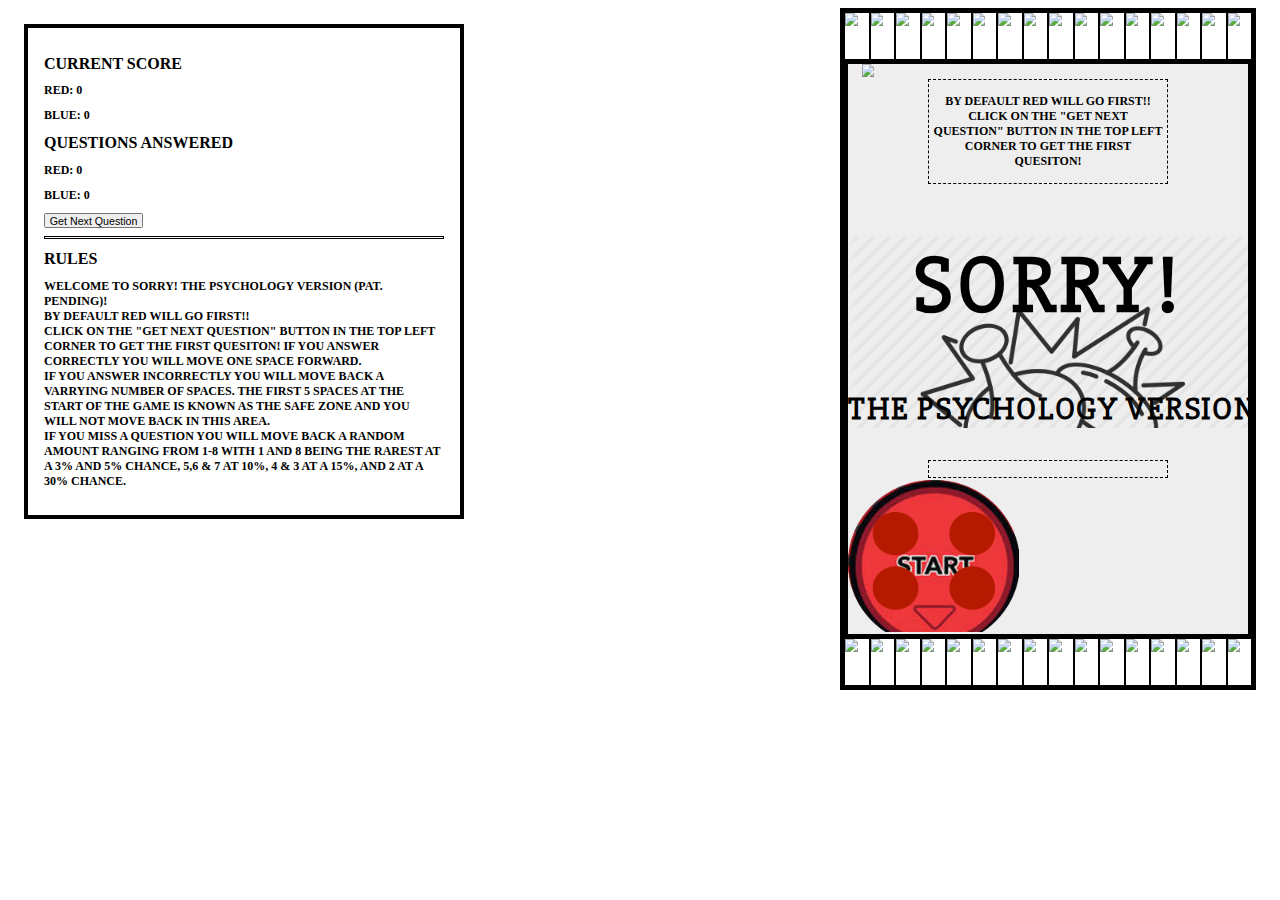
==== commit f292e531: "Minor changes" ====
--- a/index.html
+++ b/index.html
@@ -46,9 +46,10 @@
       <hr>
       <p wordwrap ="normal">
         <h1>Rules</h1>
-        <h2 >Welcome to Sorry! The Psychology Version (pat. pending)!<br />By default Red will go first!!<br />
+        <h2 >Welcome to Sorry! The Psychology Version (pat. pending)!<br />
+          By default Red will go first!!<br />
         Click on the "Get Next Question" button in the top left corner
-        to get the first quesiton! If you answer correctly you will move one space forward. <br />If you answer incorrectly you will move back a varrying number of spaces. The first 5 spaces at the start of the game is known as the safe zone and you will not move back in this area. If you miss a question you will move back a random amount ranging from 1-8 with 1 and 8 being the rarest at a 3% and 5% chance of getting that movement, 5,6 &amp; 7 10%, 4 &amp; 3 at a 15%, and 2 at a 30% chance. </h2>
+        to get the first quesiton! If you answer correctly you will move one space forward. <br />If you answer incorrectly you will move back a varrying number of spaces. The first 5 spaces at the start of the game is known as the safe zone and you will not move back in this area. <br />If you miss a question you will move back a random amount ranging from 1-8 with 1 and 8 being the rarest at a 3% and 5% chance, 5,6 &amp; 7 at 10%, 4 &amp; 3 at a 15%, and 2 at a 30% chance.</h2>
       </p>
     </div>
 
--- a/src/css/main.css
+++ b/src/css/main.css
@@ -63,6 +63,7 @@
 	}
 	.board {
 		display: inline-block;
+
 		margin: 0 auto;
 		margin-right: 2em;
 		border: 5px solid black;
@@ -72,6 +73,7 @@
 	}
 	.scoreTable {
 		display: inline-block;
+
 		word-wrap: normal;
 		white-space: normal;
 		margin-top: 10em;
